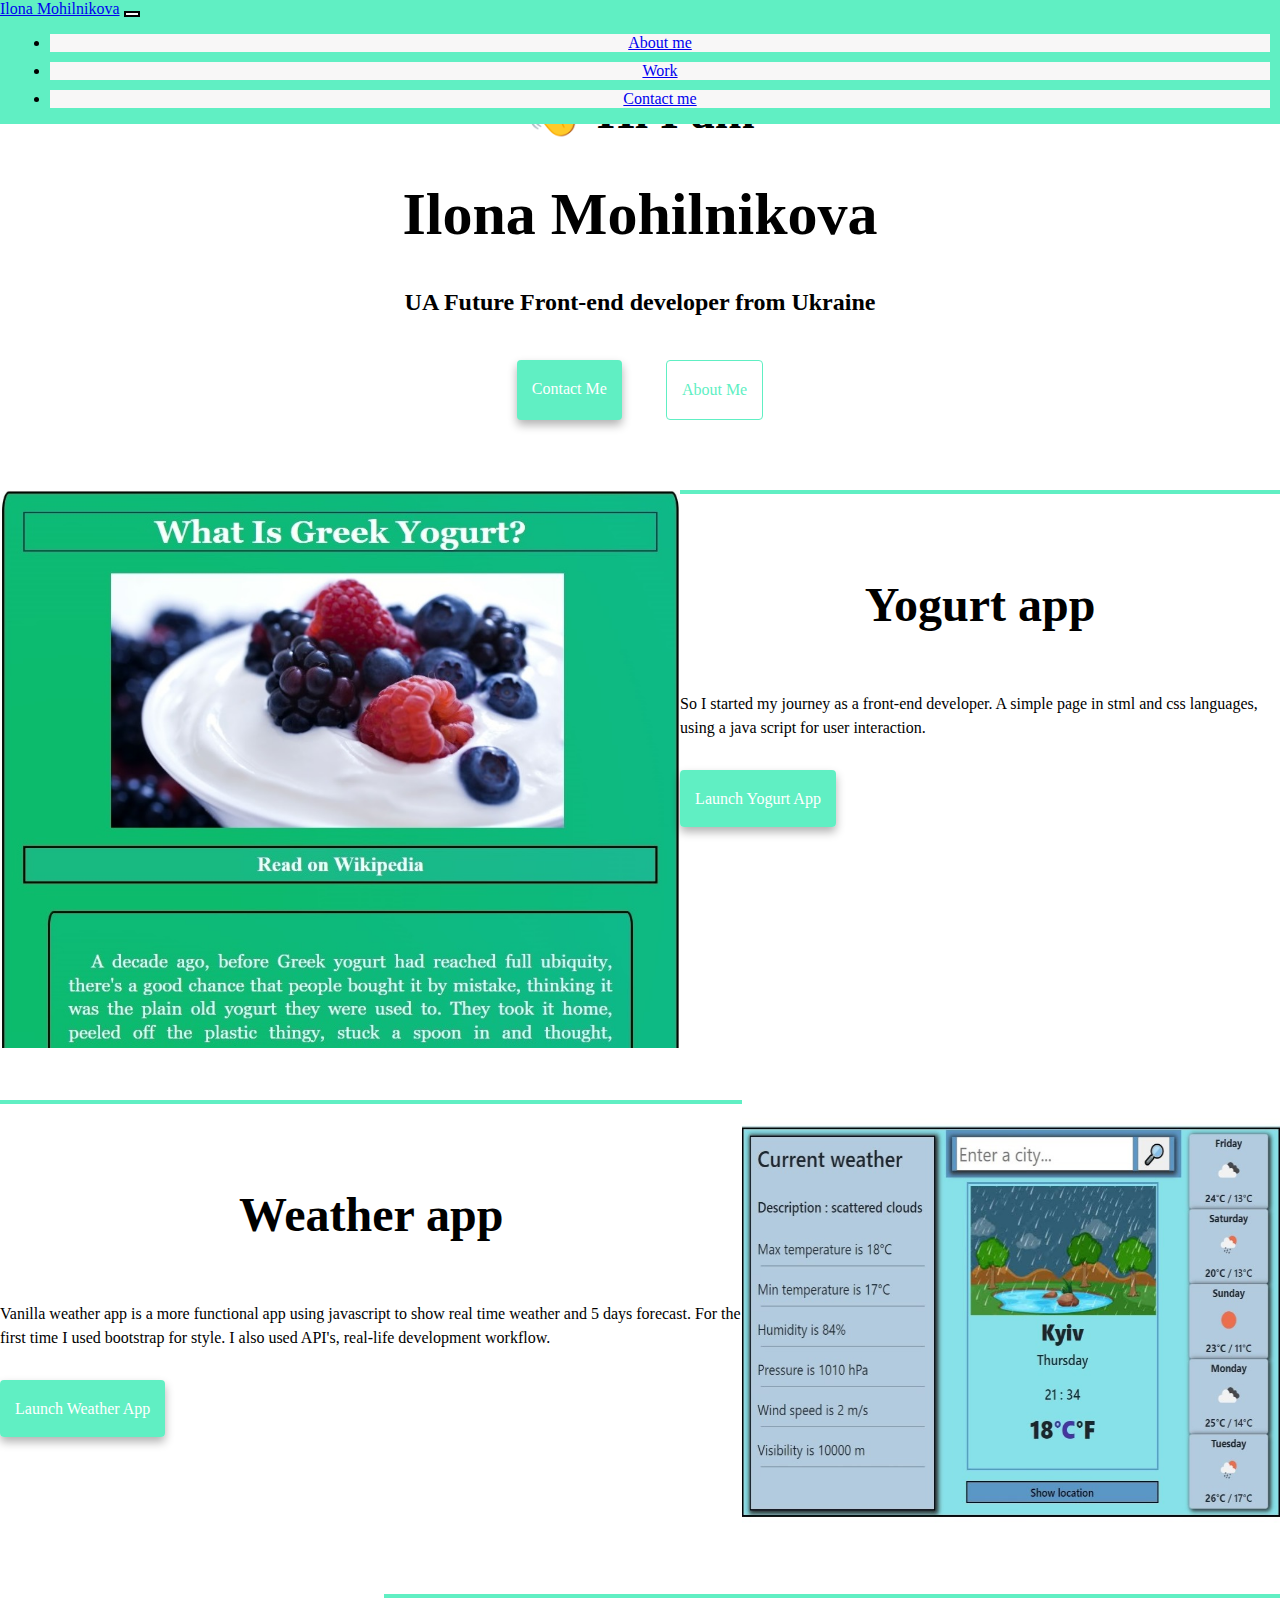
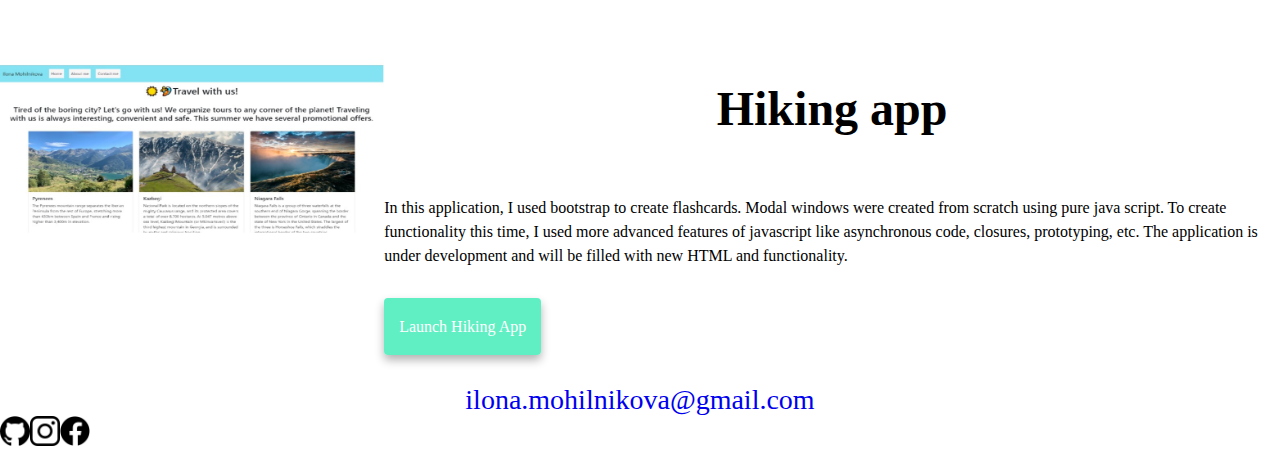
==== index.html @ cea47042 "Update index.html" ====
<!DOCTYPE html>
<html lang="en">
  <head>
    <meta charset="UTF-8" />
    <meta http-equiv="X-UA-Compatible" content="IE=edge" />
    <meta name="viewport" content="width=, initial-scale=1.0" />
    <meta name="description" content="Apps, made by Ilona Mohilnikova" />

    <link
      href="https://cdn.jsdelivr.net/npm/bootstrap@5.1.3/dist/css/bootstrap.min.css"
      rel="stylesheet"
      integrity="sha384-1BmE4kWBq78iYhFldvKuhfTAU6auU8tT94WrHftjDbrCEXSU1oBoqyl2QvZ6jIW3"
      crossorigin="anonymous"
    />
    <link rel="stylesheet" href="/style.css" />
    <script
      src="https://cdn.jsdelivr.net/npm/bootstrap@5.1.3/dist/js/bootstrap.bundle.min.js"
      integrity="sha384-ka7Sk0Gln4gmtz2MlQnikT1wXgYsOg+OMhuP+IlRH9sENBO0LRn5q+8nbTov4+1p"
      crossorigin="anonymous"
    ></script>
    <title>Portfolio of Ilona Mohilnikova</title>
  </head>
  <body>
    <nav class="navbar navbar-expand-lg" id="navBar">
      <div class="container-fluid mr-2">
        <a class="navbar-brand text-dark"  href="index.html"
          >Ilona Mohilnikova</a
        >
        <button
          class="navbar-toggler"
          type="button"
          data-bs-toggle="collapse"
          data-bs-target="#navbarNav"
          aria-controls="navbarNav"
          aria-expanded="false"
          aria-label="Toggle navigation"
        >
          <span class="navbar-toggler-icon"></span>
        </button>
        <div class="collapse navbar-collapse" id="navbarNav">
          <ul class="navbar-nav">
            <li class="nav-item">
              <a class="nav-link text-dark" href="/about.html">About me</a>
            </li>
            <li class="nav-item">
              <a class="nav-link text-dark" href="/about.html">Work</a>
            </li>
            <li class="nav-item">
              <a class="nav-link text-dark" href="/about.html#contact">Contact me</a>
            </li>
          </ul>
        </div>
      </div>
    </nav>
    <h2>👋 Hi I am</h2>
    <h1>Ilona Mohilnikova</h1>
    <h3>UA Future Front-end developer from Ukraine</h3>
    <div class="navigation-links mb-3">
      <a href="about.html#contact" class="main-link" id="contactMe">Contact me</a>
      <a href="about.html" class="secondary-link">About me</a>
    </div>
    <div class="container">
      <div class="row">
        <div class="col-md-6 mb-3">
          <img 
            src="images/Yogurt_app.jpg"
            alt="yogurt-app_image"
            class="img-fluid p-2 shadow rounded mb-3 d-none d-lg-block"
          />
        </div>
        <div class="col-md-6 mb-3 text_dec">
          <h2>Yogurt app</h2>
          <p>
            So I started my journey as a front-end developer. A simple page in
            stml and css languages, using a java script for user interaction.
          </p>
          <a
            href="https://beautiful-cendol-d620ad.netlify.app"
            target="_blank"
            class="main-link"
            >Launch Yogurt app</a
          >
        </div>
      </div>
      <div class="row mt-5">
        <div class="col-md-6 mb-3 text_dec">
          <h2>Weather app</h2>
          <p>
            Vanilla weather app is a more functional app using javascript to
            show real time weather and 5 days forecast. For the first time I
            used bootstrap for style. I also used API's, real-life development
            workflow.
          </p>
          <a href="https://cool-empanada-6e1517.netlify.app" class="main-link"  target="_blank"
            >Launch Weather app</a
          >
        </div>

        <div class="col-md-6 mb-3">
          <img
            src="images/Weather_app1.jpg"
            alt="weather-app_image"
            class="img-fluid p-2 shadow rounded mb-3 d-none d-lg-block"
          />
        </div>
      </div>
      <div class="row mt-5">
        <div class="col-md-6 mb-3">
          <img
            src="images/trip.jpg"
            alt="hiking-app_image"
            class="img-fluid p-2 shadow rounded mb-3 d-none d-lg-block"
          />
        </div>
        <div class="col-md-6 mb-3 text_dec">
          <h2>Hiking app</h2>
          <p>
            In this application, I used bootstrap to create flashcards. Modal
            windows were created from scratch using pure java script. To create
            functionality this time, I used more advanced features of javascript
            like asynchronous code, closures, prototyping, etc. The application
            is under development and will be filled with new HTML and
            functionality.
          </p>
          <a href="https://meek-kitten-5d70ba.netlify.app/" class="main-link"  target="_blank"
            >Launch Hiking app</a
          >
        </div>
      </div>
      <div id="contact">
      <a href="mailto::ilona.mogilnikova@gmail.com" class="email-link"
        >ilona.mohilnikova@gmail.com</a
      >
      <div class="work-links">
        <div class="row d-flex justify-content-center mt-5">
          <div class="col-3 d-flex justify-content-center mb-5">
            <a href="https://github.com/Velcipher"  target="_blank"
              ><img src="images/git.png"
            /></a>
          </div>
          <div class="col-3 d-flex justify-content-center mb-5">
            <a href="https://instagram.com/ilona.mogilnikova"  target="_blank"
              ><img src="images/instagram.png"
            /></a>
          </div>
          <div class="col-3 d-flex justify-content-center mb-5">
            <a href="https://www.facebook.com/ilona.mogilnikova"  target="_blank"
              ><img src="images/facebook.png"
            /></a>
          </div>
        </div>
      </div>
    </div>
    <script src="c.js"></script>
  </body>
</html>
---- style.css ----
:root {
    --primary-color: #60efc3;
    --secondary-color: #f5f2fe;
    --box-shadow: 0 5px 10px rgba(0, 0, 0, 0.3);
}

body {
    width: 100%;
    margin: 0 auto;
}

h1,
h2,
h3 {

    text-align: center;

}

h1 {
    font-size: 60px;
    margin-top: 20px;
}

h2 {
    font-size: 48px;
    margin-top: 83px;
}

h3 {
    font-size: 24px;
    margin: 0;
}

p {
    margin-bottom: 30px;
    padding: 20px 0 20px 0;
    border-radius: 18px;
    line-height: 1.5;
    text-align: center;
    text-align: left;

}
   @media (max-width: 765px) {
        h1 {
                font-size: 30px !important;
            }
        
        h2 {
                font-size: 25px;
            }
       #name {
           font-size: 30px;
       }
       .main-link {
        display: block;
        text-align: center;
        margin: 0 auto;
        width: 180px;
        }
        .main-link#contactMe {
            width: 115px;
        }
        .email-link {
            font-size: 18px !important;
        }
   }


.text-center {
    text-align: center;
}

.homepage-link {
    display: flex;
    justify-content: center;
    color: var(--primary-color)
}

.about-text {
    display: flex;
    flex-direction: row;
    font-size: 18px;
    margin: 30px auto 30px auto;
}

.email-link {
    display: flex;
    justify-content: center;
    font-size: 28px;
    text-decoration: none !important;
}

.email-link:hover {
    text-decoration: underline;
}

.navigation-links {
    display: flex;
    margin-top: 22px;
    justify-content: center;
}

.mb-3 {
    margin-bottom: 3rem !important;
}

.mt-5 {
    margin-top: 5 !important;
}

.navigation-links a {
    margin: 22px;
}

.main-link {
    border-radius: 4px;
    padding: 20px 15px;
    text-decoration: none;
    text-transform: capitalize;
    background: var(--primary-color);
    box-shadow: var(--box-shadow);
    color: white;
}

.secondary-link {
    border-radius: 4px;
    padding: 20px 15px;
    text-decoration: none;
    text-transform: capitalize;
    color: var(--primary-color);
    border: 1px solid var(--primary-color);

}

.container {
    width: 100%;
}

.row {
    display: flex;
}

.img-fluid {
    max-width: 100%;
    min-width: 50%;
    height: auto;
    margin: 0 !important;

}

.text_dec {
    border-top: 4px solid #60efc3;

}

.rama {
    height: 300px;
    background: #60efc3;
}

#navBar {
    background: #60efc3;
    position: fixed;
    width: 100%;
}

.navbar {
    margin-top: -83px;
}

.navbar-toggler {
    background: rgb(252, 252, 252);
    border: 2px solid #000;
}

li {
    background: #f8f7f7;
    margin: 10px;
    text-align: center;
}

.navbar-brand a {
    display: flex;
    justify-content: center;
}

.navbar-collapse .collapse .show {
    border: #60efc3;
}

#o {
    margin-top: 0;
}

.work-links img {
    width: 30px;
}
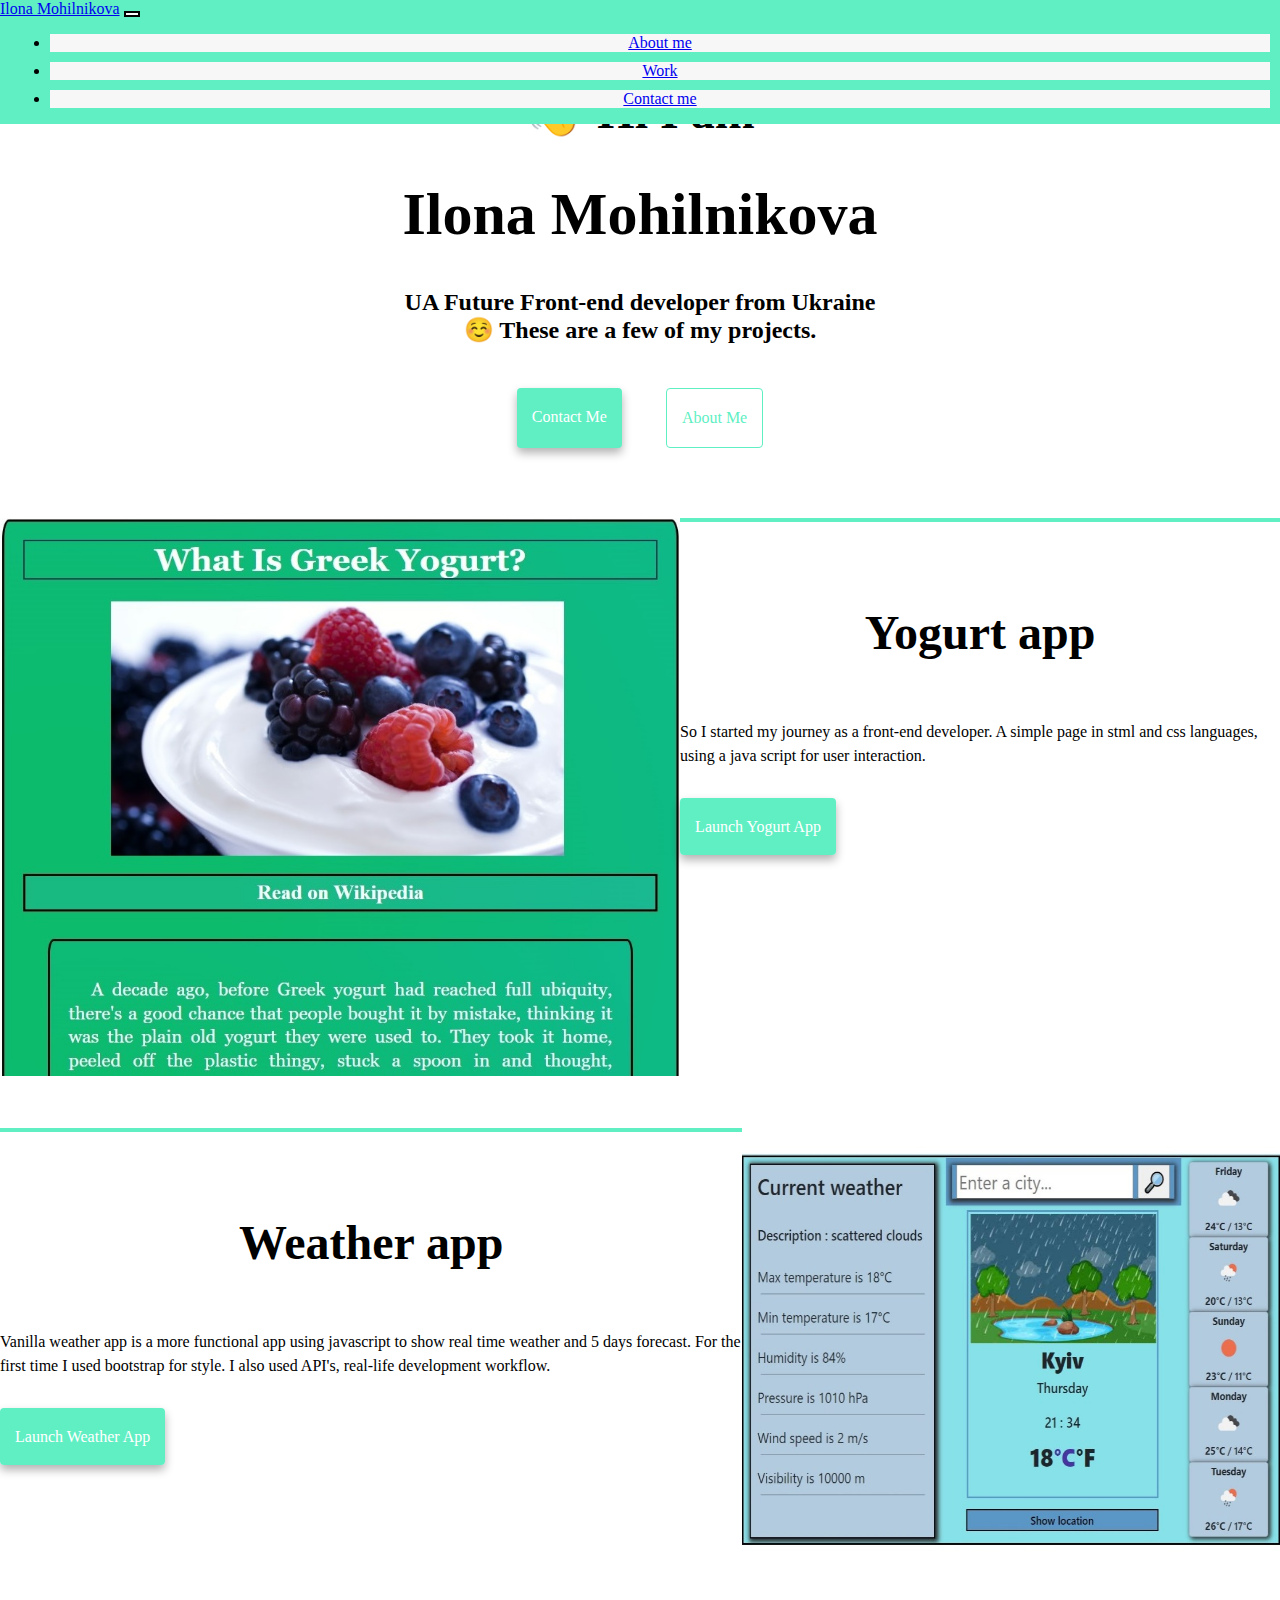
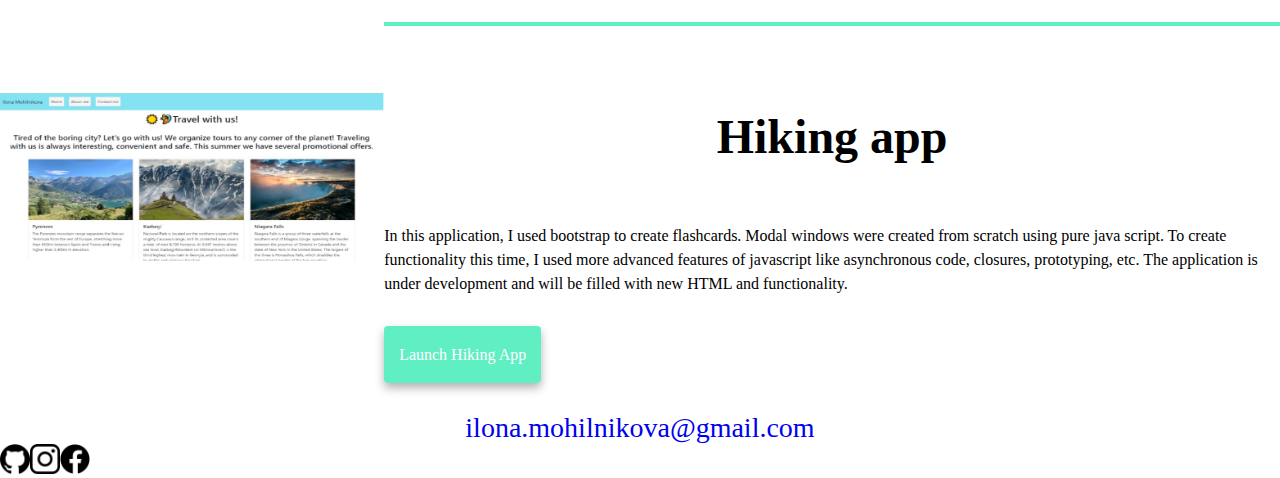
==== commit 34ad82c5: "Update index.html" ====
--- a/index.html
+++ b/index.html
@@ -55,6 +55,7 @@
     <h2>👋 Hi I am</h2>
     <h1>Ilona Mohilnikova</h1>
     <h3>UA Future Front-end developer from Ukraine</h3>
+    <h3>☺️ These are a few of my projects.</h3>
     <div class="navigation-links mb-3">
       <a href="about.html#contact" class="main-link" id="contactMe">Contact me</a>
       <a href="about.html" class="secondary-link">About me</a>
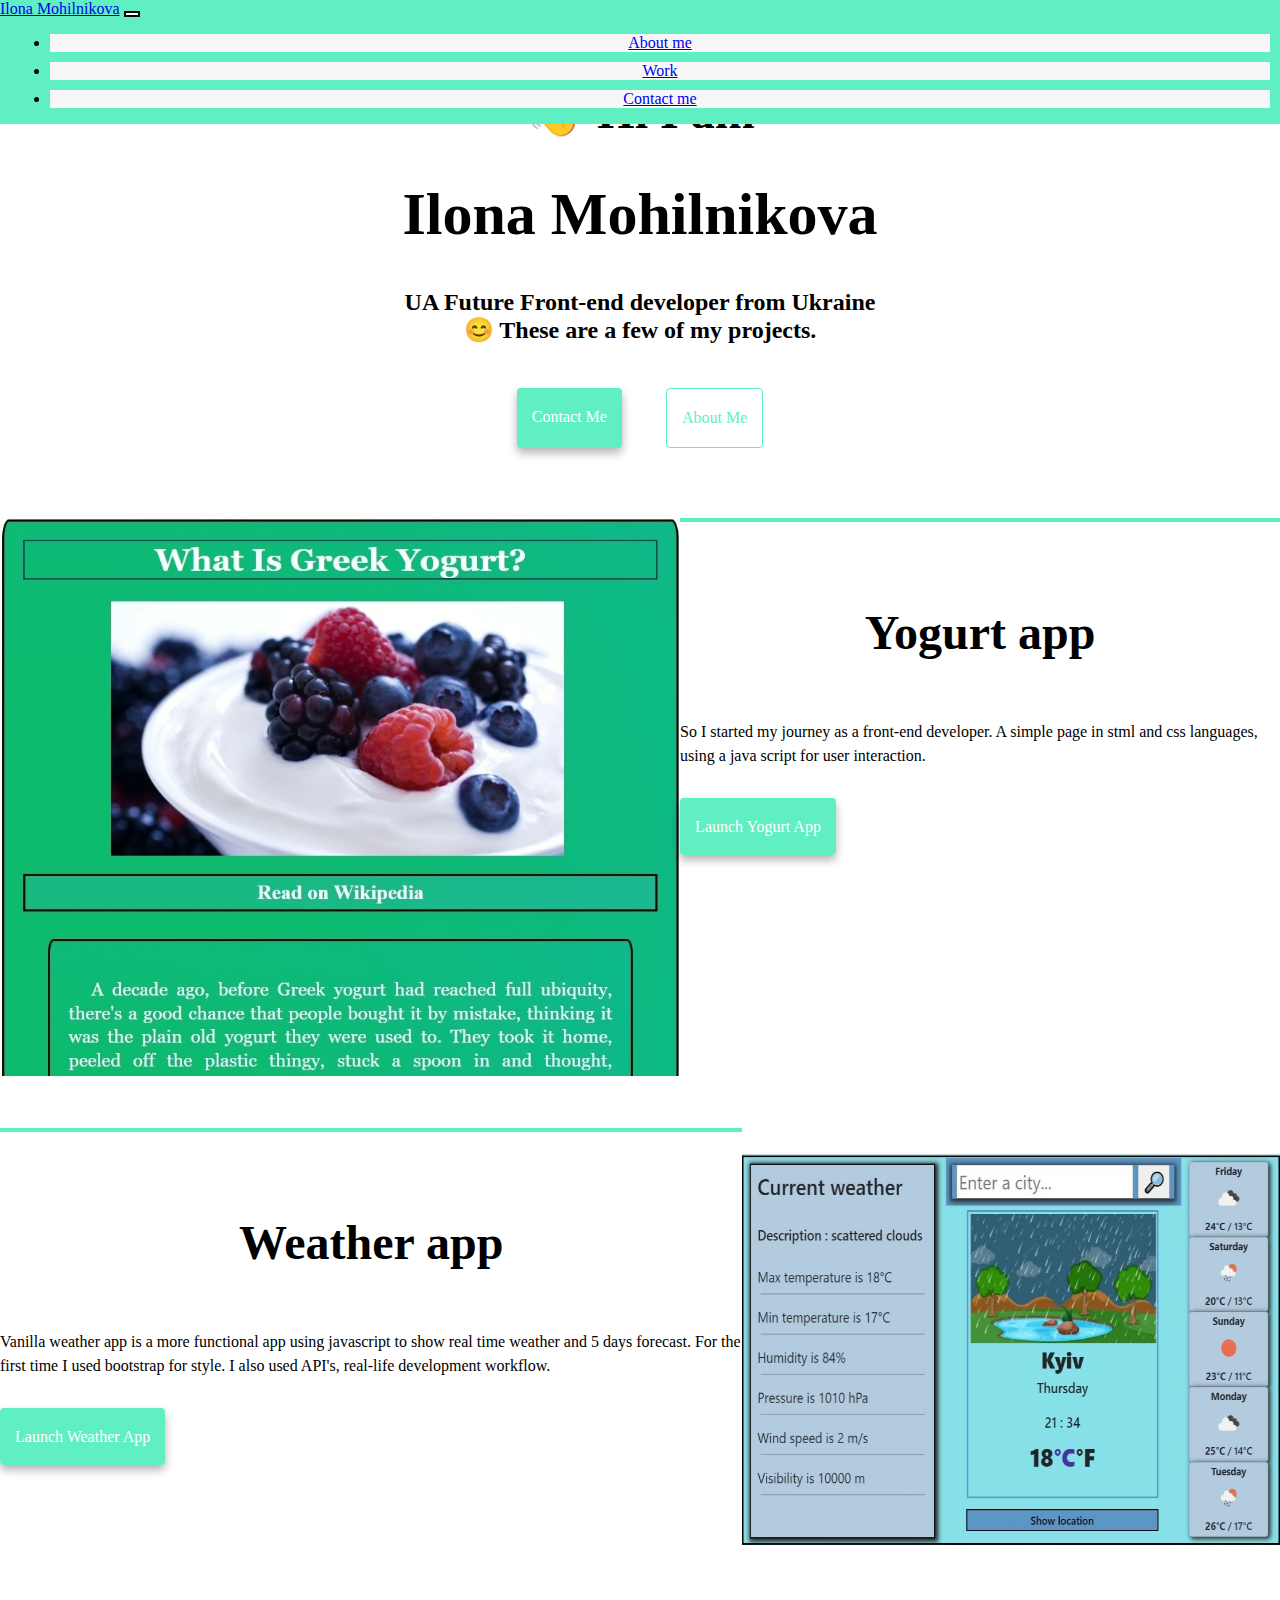
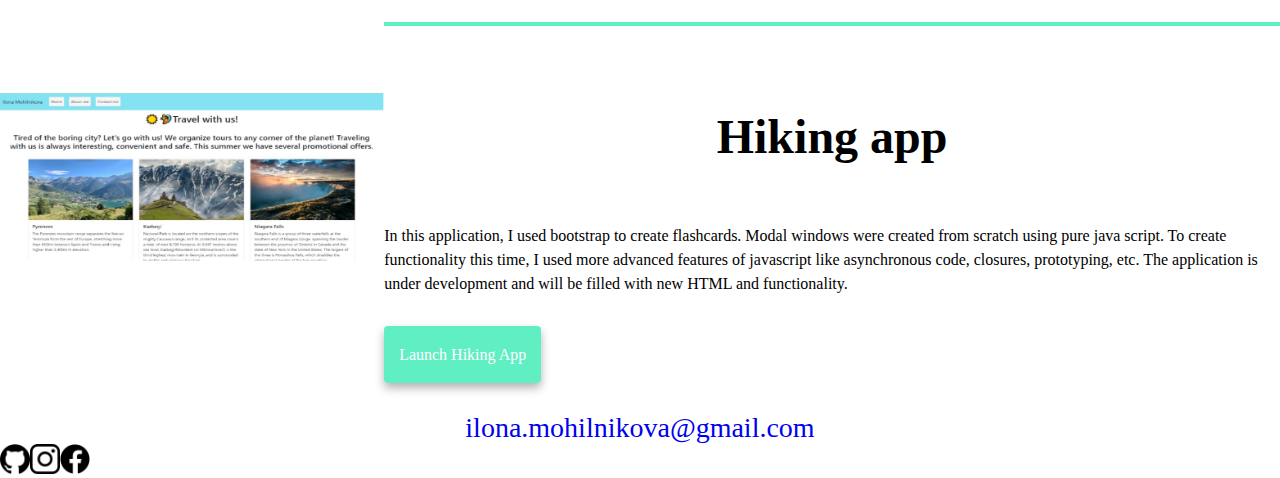
==== commit 8787c0b6: "Update index.html" ====
--- a/index.html
+++ b/index.html
@@ -55,7 +55,7 @@
     <h2>👋 Hi I am</h2>
     <h1>Ilona Mohilnikova</h1>
     <h3>UA Future Front-end developer from Ukraine</h3>
-    <h3>☺️ These are a few of my projects.</h3>
+    <h3>😊 These are a few of my projects.</h3>
     <div class="navigation-links mb-3">
       <a href="about.html#contact" class="main-link" id="contactMe">Contact me</a>
       <a href="about.html" class="secondary-link">About me</a>
--- a/style.css
+++ b/style.css
@@ -81,7 +81,7 @@
     display: flex;
     flex-direction: row;
     font-size: 18px;
-    margin: 30px auto 30px auto;
+    margin: 30px 10px 30px 10px;
 }
 
 .email-link {
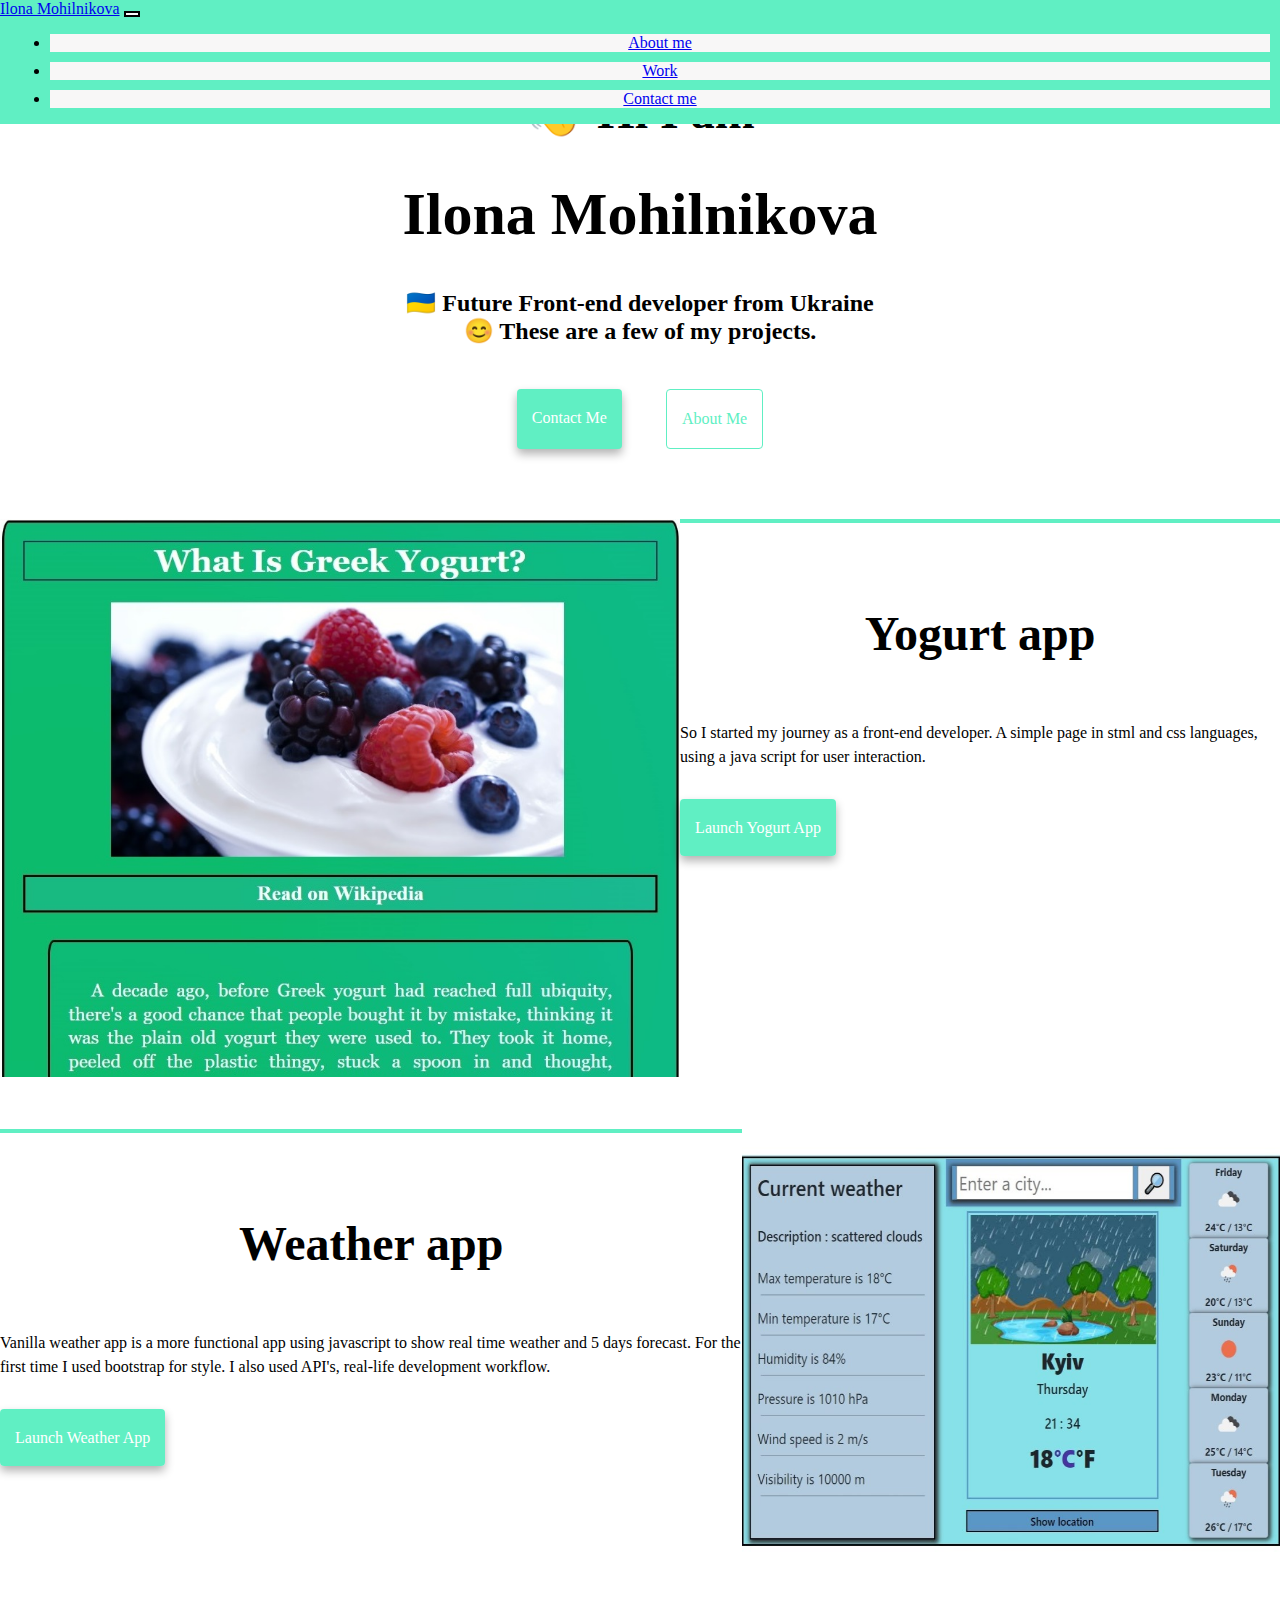
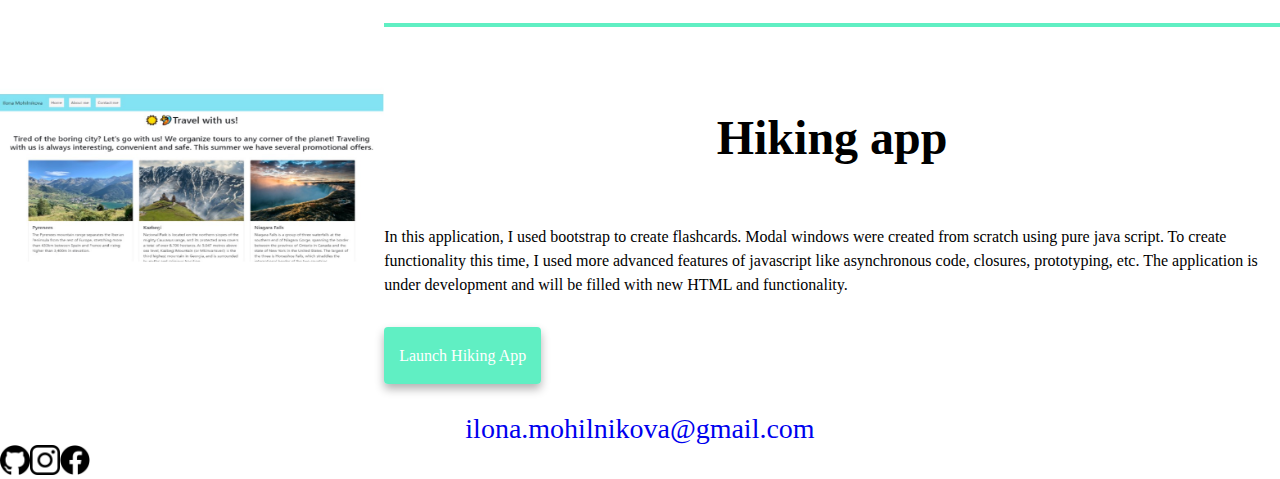
==== commit 21ed1367: "Update index.html" ====
--- a/index.html
+++ b/index.html
@@ -54,7 +54,7 @@
     </nav>
     <h2>👋 Hi I am</h2>
     <h1>Ilona Mohilnikova</h1>
-    <h3>UA Future Front-end developer from Ukraine</h3>
+    <h3>🇺🇦 Future Front-end developer from Ukraine</h3>
     <h3>😊 These are a few of my projects.</h3>
     <div class="navigation-links mb-3">
       <a href="about.html#contact" class="main-link" id="contactMe">Contact me</a>
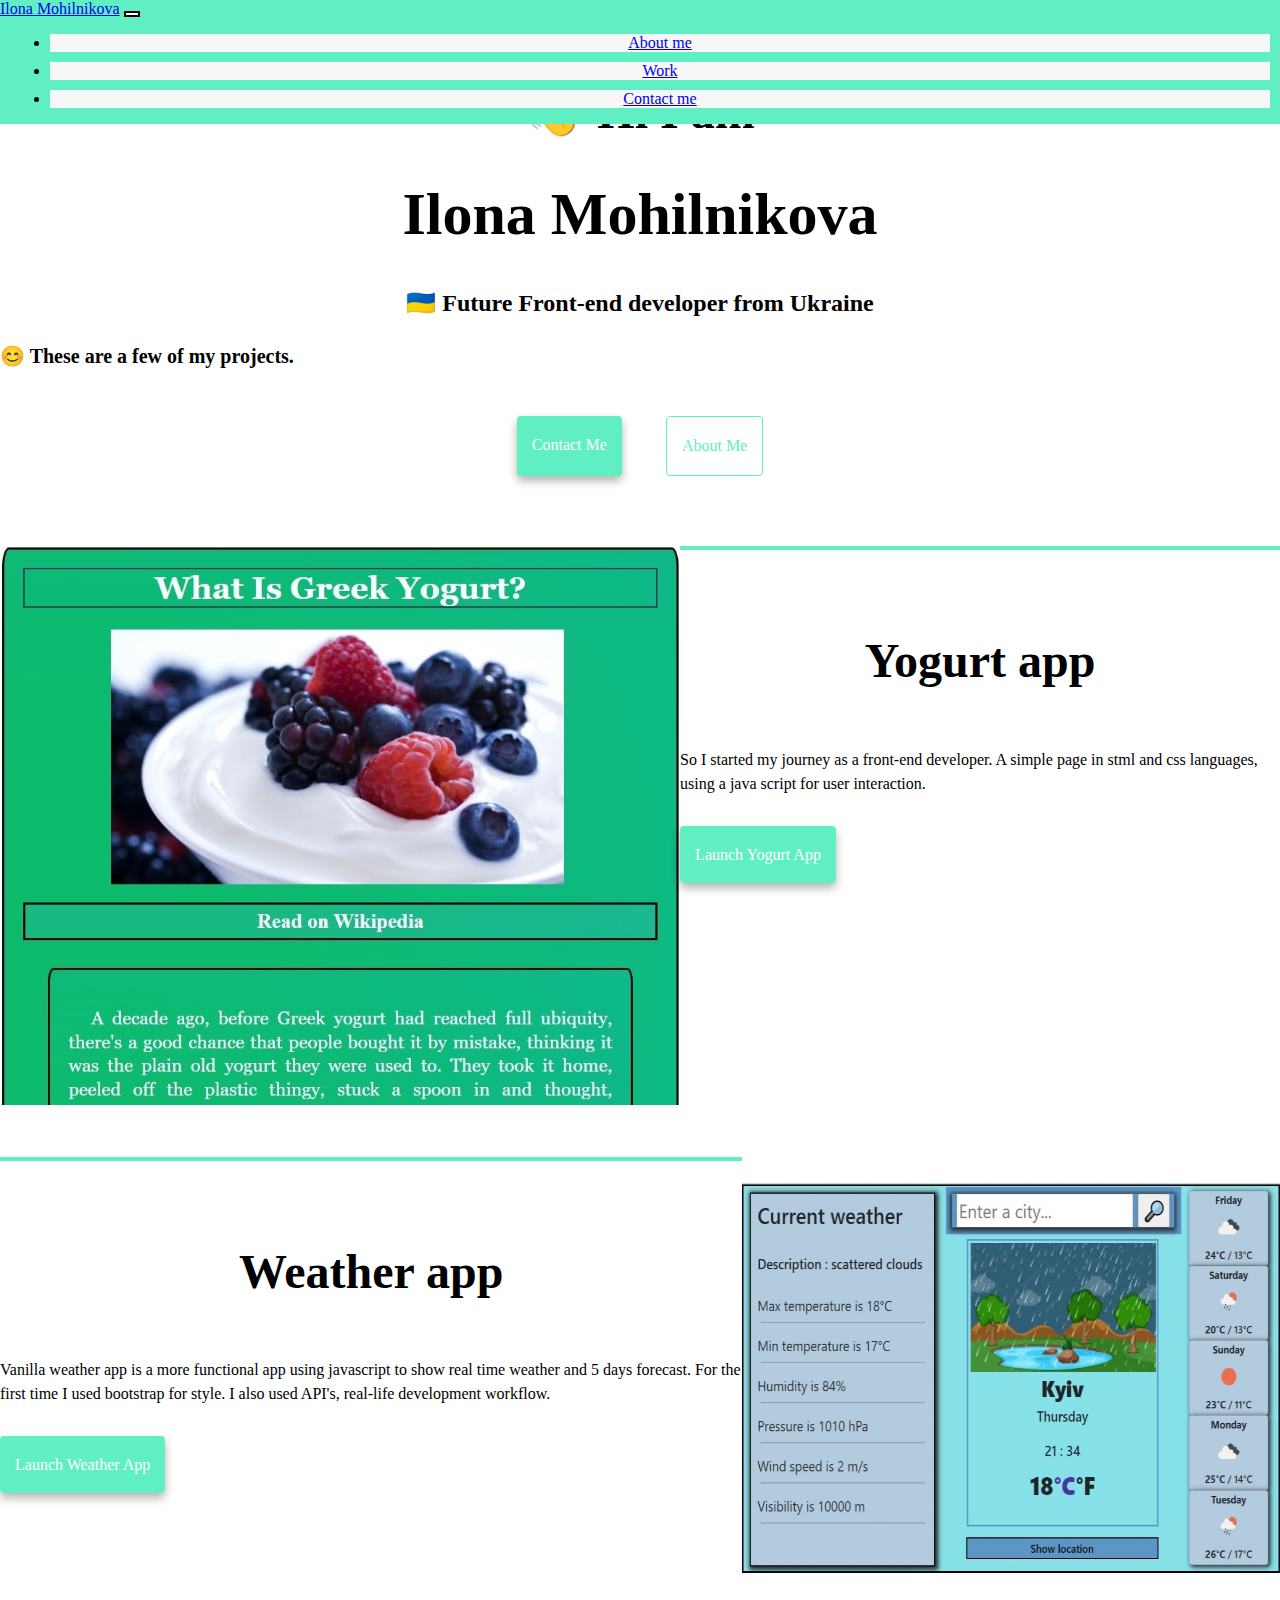
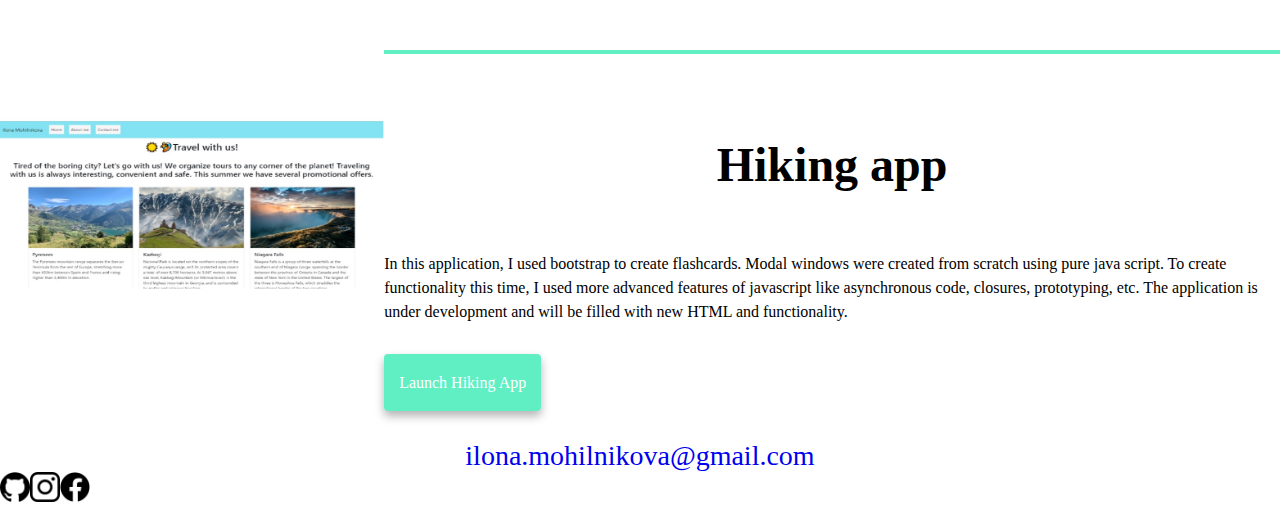
==== commit 4bd4597d: "font size was changed" ====
--- a/index.html
+++ b/index.html
@@ -55,7 +55,7 @@
     <h2>👋 Hi I am</h2>
     <h1>Ilona Mohilnikova</h1>
     <h3>🇺🇦 Future Front-end developer from Ukraine</h3>
-    <h3>😊 These are a few of my projects.</h3>
+    <h4>😊 These are a few of my projects.</h4>
     <div class="navigation-links mb-3">
       <a href="about.html#contact" class="main-link" id="contactMe">Contact me</a>
       <a href="about.html" class="secondary-link">About me</a>
--- a/style.css
+++ b/style.css
@@ -30,6 +30,9 @@
 h3 {
     font-size: 24px;
     margin: 0;
+}
+h4 {
+    font-size: 20px;
 }
 
 p {
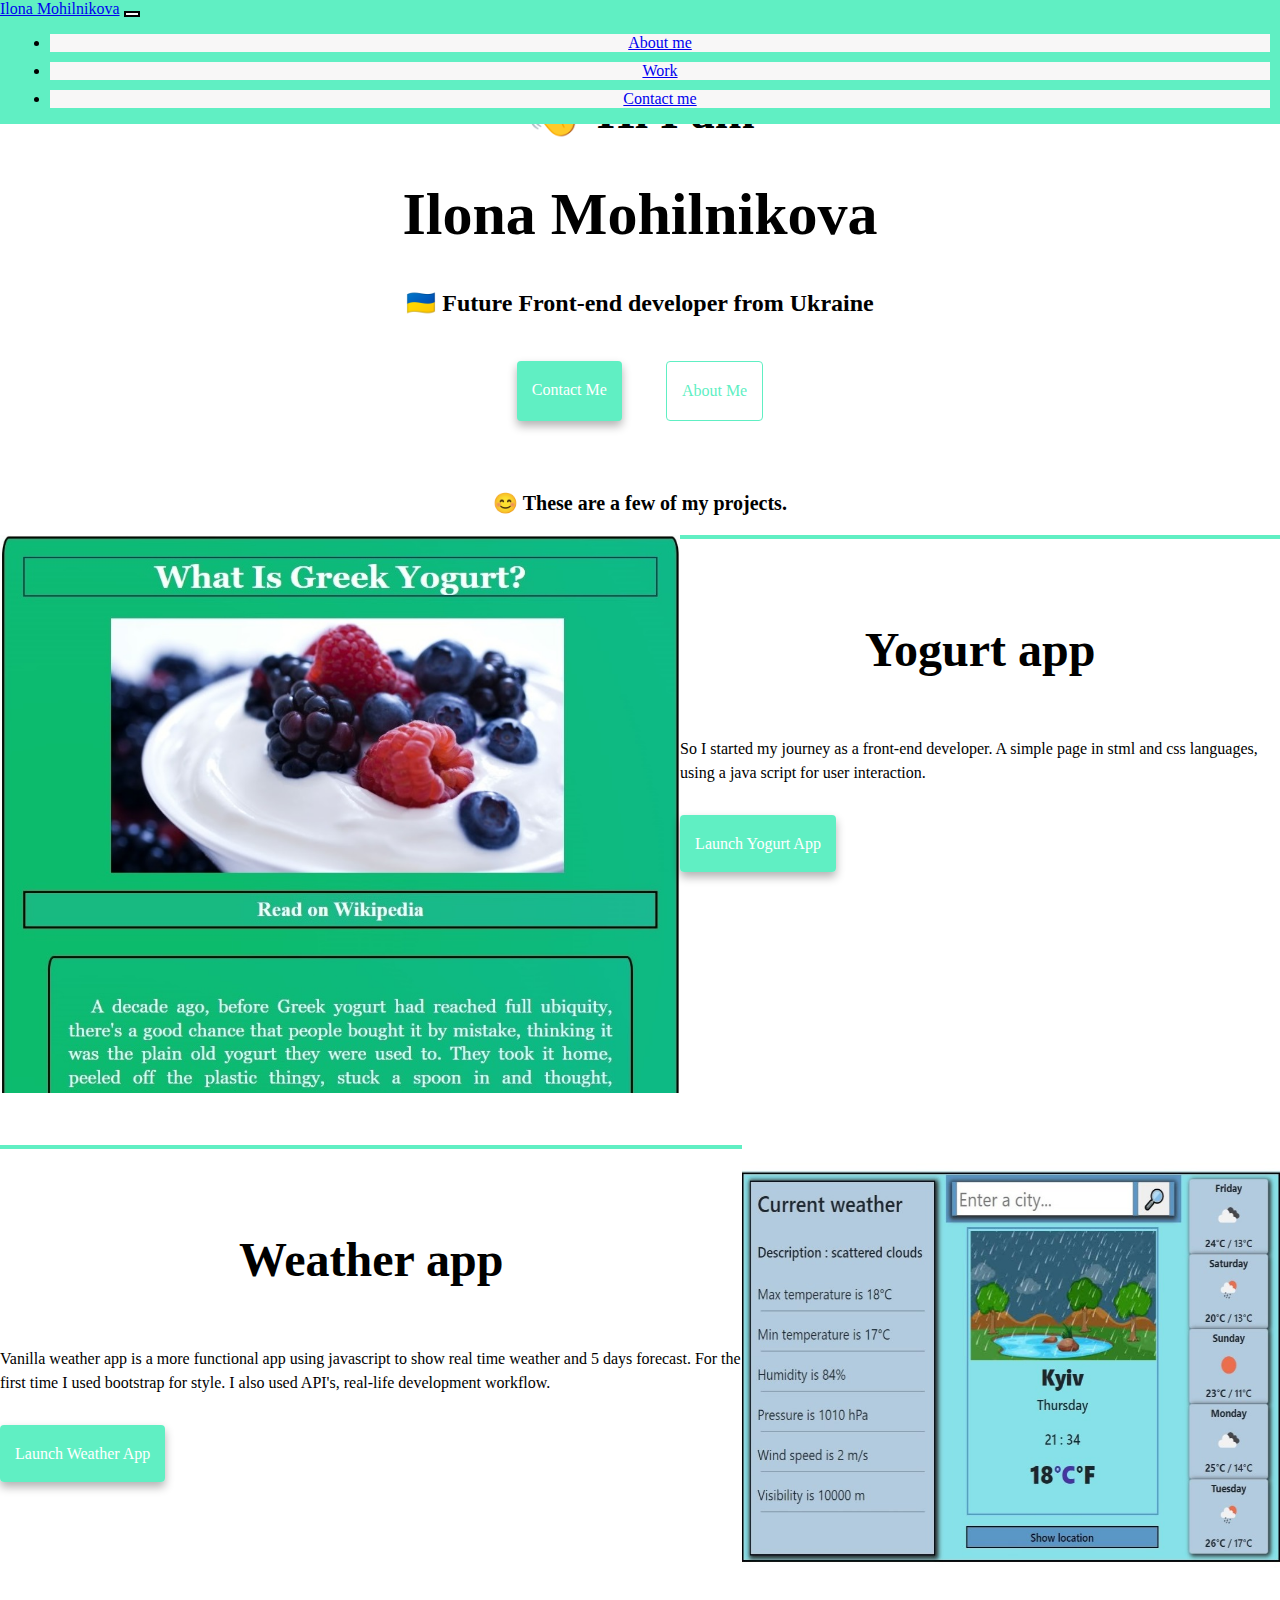
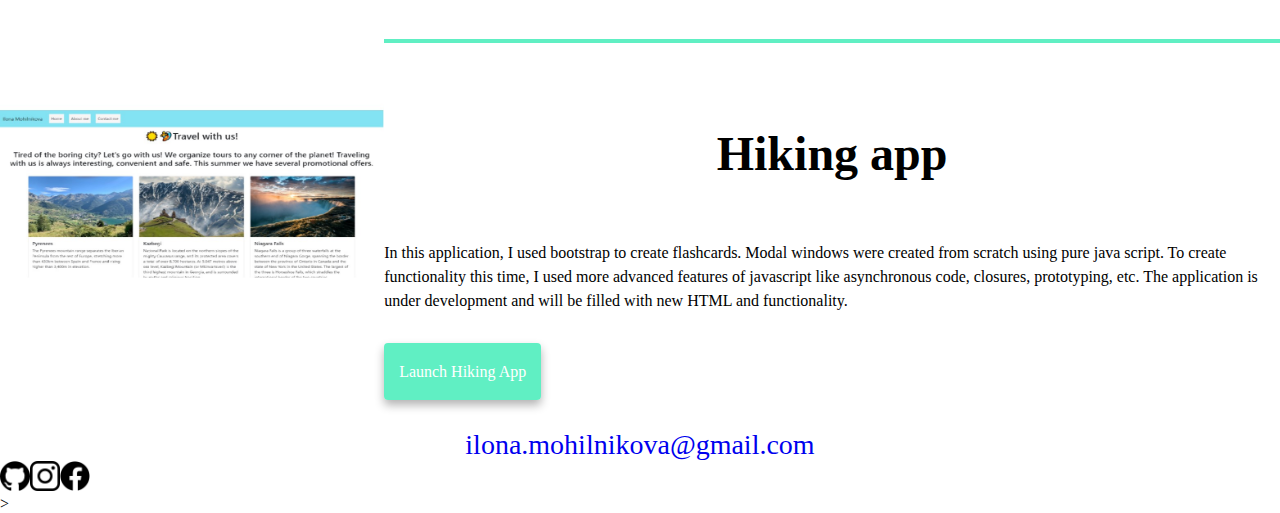
==== commit 009f993e: "Update index.html" ====
--- a/index.html
+++ b/index.html
@@ -23,7 +23,7 @@
   <body>
     <nav class="navbar navbar-expand-lg" id="navBar">
       <div class="container-fluid mr-2">
-        <a class="navbar-brand text-dark"  href="index.html"
+        <a class="navbar-brand text-dark" href="index.html"
           >Ilona Mohilnikova</a
         >
         <button
@@ -46,7 +46,9 @@
               <a class="nav-link text-dark" href="/about.html">Work</a>
             </li>
             <li class="nav-item">
-              <a class="nav-link text-dark" href="/about.html#contact">Contact me</a>
+              <a class="nav-link text-dark" href="/about.html#contact"
+                >Contact me</a
+              >
             </li>
           </ul>
         </div>
@@ -55,15 +57,17 @@
     <h2>👋 Hi I am</h2>
     <h1>Ilona Mohilnikova</h1>
     <h3>🇺🇦 Future Front-end developer from Ukraine</h3>
-    <h4>😊 These are a few of my projects.</h4>
     <div class="navigation-links mb-3">
-      <a href="about.html#contact" class="main-link" id="contactMe">Contact me</a>
+      <a href="about.html#contact" class="main-link" id="contactMe"
+        >Contact me</a
+      >
       <a href="about.html" class="secondary-link">About me</a>
     </div>
+    <h4>😊 These are a few of my projects.</h4>
     <div class="container">
       <div class="row">
         <div class="col-md-6 mb-3">
-          <img 
+          <img
             src="images/Yogurt_app.jpg"
             alt="yogurt-app_image"
             class="img-fluid p-2 shadow rounded mb-3 d-none d-lg-block"
@@ -92,7 +96,10 @@
             used bootstrap for style. I also used API's, real-life development
             workflow.
           </p>
-          <a href="https://cool-empanada-6e1517.netlify.app" class="main-link"  target="_blank"
+          <a
+            href="https://cool-empanada-6e1517.netlify.app"
+            class="main-link"
+            target="_blank"
             >Launch Weather app</a
           >
         </div>
@@ -123,35 +130,42 @@
             is under development and will be filled with new HTML and
             functionality.
           </p>
-          <a href="https://meek-kitten-5d70ba.netlify.app/" class="main-link"  target="_blank"
+          <a
+            href="https://meek-kitten-5d70ba.netlify.app/"
+            class="main-link"
+            target="_blank"
             >Launch Hiking app</a
           >
         </div>
       </div>
       <div id="contact">
-      <a href="mailto::ilona.mogilnikova@gmail.com" class="email-link"
-        >ilona.mohilnikova@gmail.com</a
-      >
-      <div class="work-links">
-        <div class="row d-flex justify-content-center mt-5">
-          <div class="col-3 d-flex justify-content-center mb-5">
-            <a href="https://github.com/Velcipher"  target="_blank"
-              ><img src="images/git.png"
-            /></a>
-          </div>
-          <div class="col-3 d-flex justify-content-center mb-5">
-            <a href="https://instagram.com/ilona.mogilnikova"  target="_blank"
-              ><img src="images/instagram.png"
-            /></a>
-          </div>
-          <div class="col-3 d-flex justify-content-center mb-5">
-            <a href="https://www.facebook.com/ilona.mogilnikova"  target="_blank"
-              ><img src="images/facebook.png"
-            /></a>
+        <a href="mailto::ilona.mogilnikova@gmail.com" class="email-link"
+          >ilona.mohilnikova@gmail.com</a
+        >
+        <div class="work-links">
+          <div class="row d-flex justify-content-center mt-5">
+            <div class="col-3 d-flex justify-content-center mb-5">
+              <a href="https://github.com/Velcipher" target="_blank"
+                ><img src="images/git.png"
+              /></a>
+            </div>
+            <div class="col-3 d-flex justify-content-center mb-5">
+              <a href="https://instagram.com/ilona.mogilnikova" target="_blank"
+                ><img src="images/instagram.png"
+              /></a>
+            </div>
+            <div class="col-3 d-flex justify-content-center mb-5">
+              <a
+                href="https://www.facebook.com/ilona.mogilnikova"
+                target="_blank"
+                ><img src="images/facebook.png"
+              /></a>
+            </div>
           </div>
         </div>
       </div>
     </div>
+    >
     <script src="c.js"></script>
   </body>
 </html>
--- a/style.css
+++ b/style.css
@@ -11,7 +11,8 @@
 
 h1,
 h2,
-h3 {
+h3,
+h4 {
 
     text-align: center;
 
@@ -33,6 +34,7 @@
 }
 h4 {
     font-size: 20px;
+    margin: 20px;;
 }
 
 p {
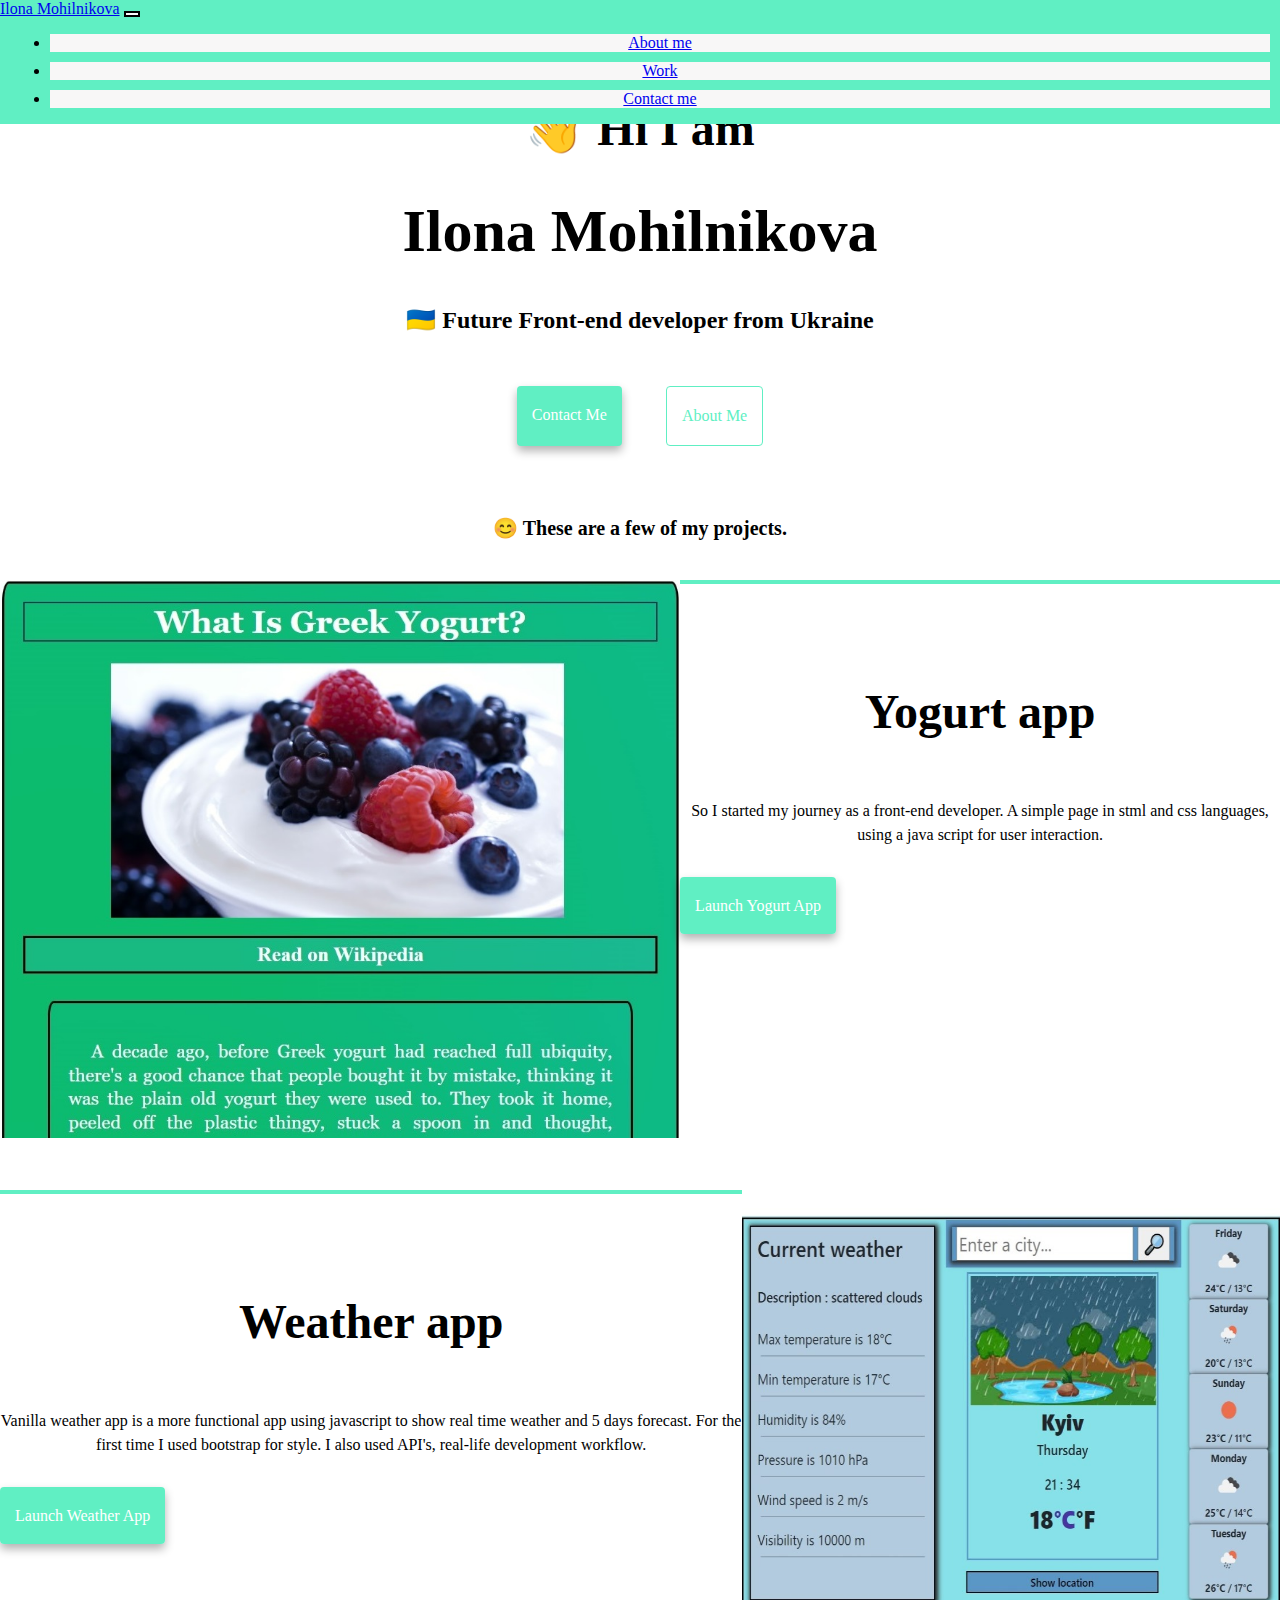
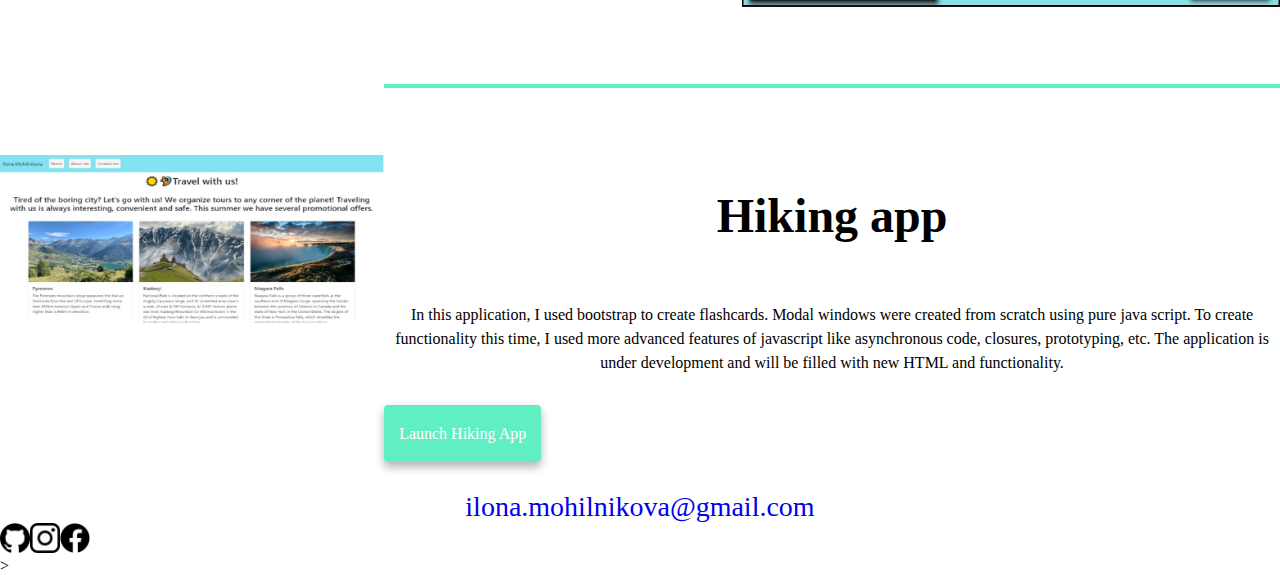
==== commit 90624744: ""work" and "contact" pages were added" ====
--- a/index.html
+++ b/index.html
@@ -43,12 +43,10 @@
               <a class="nav-link text-dark" href="/about.html">About me</a>
             </li>
             <li class="nav-item">
-              <a class="nav-link text-dark" href="/about.html">Work</a>
+              <a class="nav-link text-dark" href="/work.html">Work</a>
             </li>
             <li class="nav-item">
-              <a class="nav-link text-dark" href="/about.html#contact"
-                >Contact me</a
-              >
+              <a class="nav-link text-dark" href="/contact.html">Contact me</a>
             </li>
           </ul>
         </div>
@@ -68,7 +66,7 @@
       <div class="row">
         <div class="col-md-6 mb-3">
           <img
-            src="images/Yogurt_app.jpg"
+            src="/images/Yogurt_app.jpg"
             alt="yogurt-app_image"
             class="img-fluid p-2 shadow rounded mb-3 d-none d-lg-block"
           />
@@ -106,7 +104,7 @@
 
         <div class="col-md-6 mb-3">
           <img
-            src="images/Weather_app1.jpg"
+            src="/images/Weather_app1.jpg"
             alt="weather-app_image"
             class="img-fluid p-2 shadow rounded mb-3 d-none d-lg-block"
           />
@@ -115,7 +113,7 @@
       <div class="row mt-5">
         <div class="col-md-6 mb-3">
           <img
-            src="images/trip.jpg"
+            src="/images/trip.jpg"
             alt="hiking-app_image"
             class="img-fluid p-2 shadow rounded mb-3 d-none d-lg-block"
           />
@@ -146,19 +144,19 @@
           <div class="row d-flex justify-content-center mt-5">
             <div class="col-3 d-flex justify-content-center mb-5">
               <a href="https://github.com/Velcipher" target="_blank"
-                ><img src="images/git.png"
+                ><img src="/images/git.png"
               /></a>
             </div>
             <div class="col-3 d-flex justify-content-center mb-5">
               <a href="https://instagram.com/ilona.mogilnikova" target="_blank"
-                ><img src="images/instagram.png"
+                ><img src="/images/instagram.png"
               /></a>
             </div>
             <div class="col-3 d-flex justify-content-center mb-5">
               <a
                 href="https://www.facebook.com/ilona.mogilnikova"
                 target="_blank"
-                ><img src="images/facebook.png"
+                ><img src="/images/facebook.png"
               /></a>
             </div>
           </div>
--- a/style.css
+++ b/style.css
@@ -25,16 +25,17 @@
 
 h2 {
     font-size: 48px;
-    margin-top: 83px;
+    margin-top: 100px;
 }
 
 h3 {
     font-size: 24px;
-    margin: 0;
+    margin: 30px 0 30px 0;
+    z-index:-1;
 }
 h4 {
     font-size: 20px;
-    margin: 20px;;
+    margin: 40px;
 }
 
 p {
@@ -43,7 +44,7 @@
     border-radius: 18px;
     line-height: 1.5;
     text-align: center;
-    text-align: left;
+    
 
 }
    @media (max-width: 765px) {
@@ -69,6 +70,9 @@
         .email-link {
             font-size: 18px !important;
         }
+        .contact-links {
+            font-size: 12px;
+        }
    }
 
 
@@ -171,7 +175,7 @@
 }
 
 .navbar {
-    margin-top: -83px;
+    margin-top: -100px;
 }
 
 .navbar-toggler {
@@ -200,4 +204,31 @@
 
 .work-links img {
     width: 30px;
+}
+#public-links {
+   position: relative;
+   justify-content: flex-start;
+   z-index: 0;
+}
+#public-links h3{
+    font-size: 24px;
+    margin: 0;
+    z-index: -1;
+}
+.text-git {
+    text-align: center;
+    margin-bottom: 40px;
+}
+#form {
+    background: #60efc3;
+    box-shadow:0px 5px 10px 2px #000;
+}
+#greeting {
+    margin-bottom: 70px;
+      font-size: 48px;
+     
+}
+.meImg {
+    width: 100%;
+    height: auto;
 }